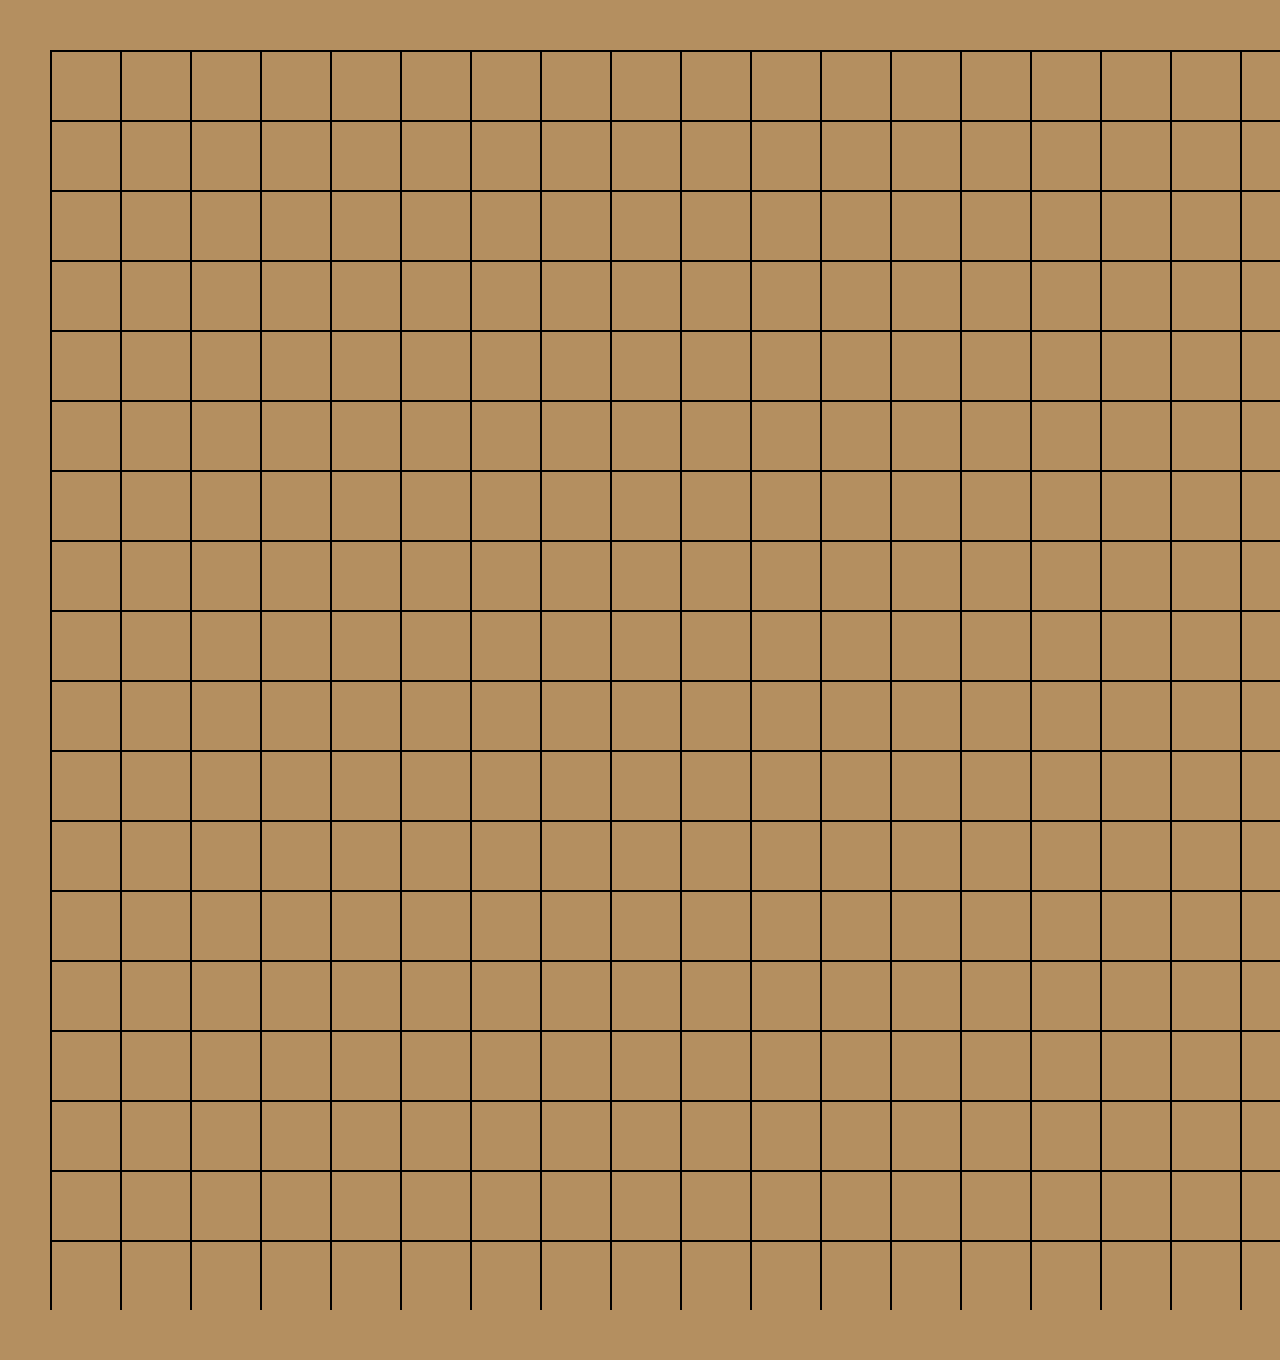
==== d3js/index.html @ feebbb83 "adds d3 test files" ====
<!DOCTYPE html>
<meta charset="utf-8">
<title>Transform Transitions</title>
<style>

body {
  margin: 0;
}

svg {
    padding: 50px; 
}
</style>
<body>
<script src="lib/d3.min.js"></script>
<script>
    var stoneSize = 70;
    var gameSize = 19;
    var width = (gameSize * stoneSize) - stoneSize;
    var bgColor = '#B48F60';

    var svg = d3.select("body").append("svg")
        .attr("width", width)
        .attr("height", width)
        .style({
            background: bgColor 
        });

    svg.selectAll("rect.verticalLines")
        .data(d3.range(gameSize))
      .enter().append("rect")
        .attr('class', 'verticalLines')
        .attr("width", 2)
        .attr("x", function (d) { return d * (width + stoneSize) / gameSize;})
        .attr("height", width)
        .style({
            fill: 'black',
            'stroke-width':0
        });

    svg.selectAll("rect.horizontalLines")
        .data(d3.range(gameSize))
        .enter().append("rect")
        .attr('class', 'horizontalLines')
        .attr("height", 2)
        .attr("y", function (d) { return d * (width + stoneSize) / gameSize;})
        .attr("width", width + 2) 
        .style({
            fill: 'black',
            'stroke-width':0
        });

             

    
    

// svg.selectAll("rect")
//     .data(d3.range(x * y))
//   .enter().append("rect")
//     .attr("transform", translate)
//     .attr("width", z)
//     .attr("height", z)
//     .style("fill", function(d) { return d3.hsl(d % x / x * 360, 1, Math.floor(d / x) / y); })
//     .on("mouseover", mouseover);
//
// function translate(d) {
//   return "translate(" + (d % x) * z + "," + Math.floor(d / x) * z + ")";
// }
//
// function mouseover(d) {
//   this.parentNode.appendChild(this);
//
//   d3.select(this)
//       .style("pointer-events", "none")
//     .transition()
//       .duration(750)
//       .attr("transform", "translate(480,480)scale(23)rotate(180)")
//     .transition()
//       .delay(1500)
//       .attr("transform", "translate(240,240)scale(0)")
//       .style("fill-opacity", 0)
//       .remove();
// }

</script>
</body>
</html>
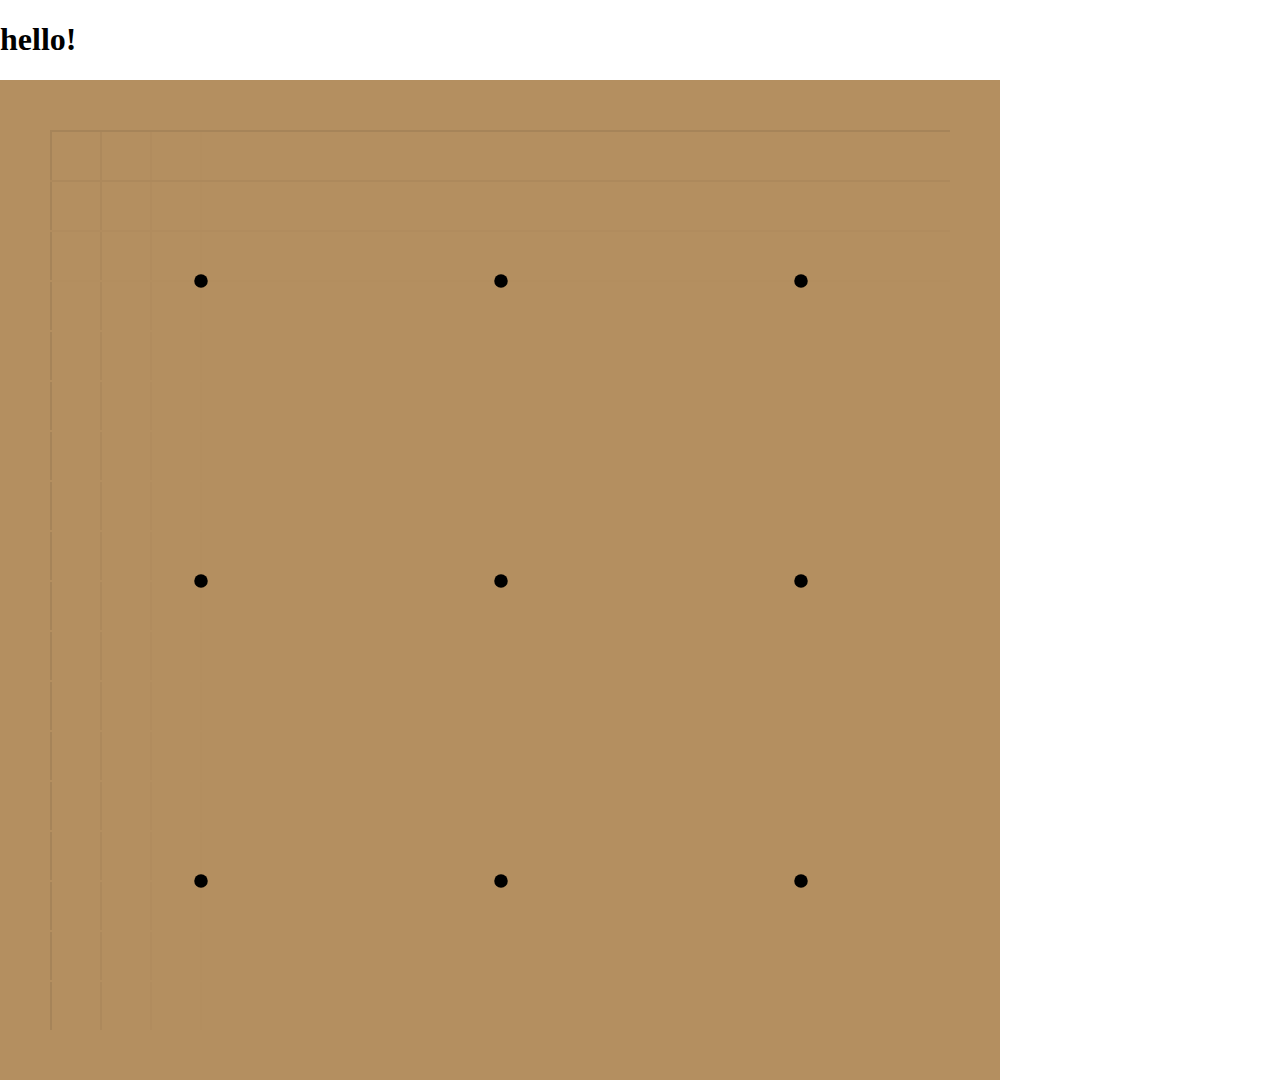
==== commit 108ae170: "more and better animation" ====
--- a/d3js/index.html
+++ b/d3js/index.html
@@ -8,81 +8,12 @@
 }
 
 svg {
-    padding: 50px; 
+/*    padding: 50px; */
 }
 </style>
 <body>
+    <h1>hello!</h1>
 <script src="lib/d3.min.js"></script>
-<script>
-    var stoneSize = 70;
-    var gameSize = 19;
-    var width = (gameSize * stoneSize) - stoneSize;
-    var bgColor = '#B48F60';
-
-    var svg = d3.select("body").append("svg")
-        .attr("width", width)
-        .attr("height", width)
-        .style({
-            background: bgColor 
-        });
-
-    svg.selectAll("rect.verticalLines")
-        .data(d3.range(gameSize))
-      .enter().append("rect")
-        .attr('class', 'verticalLines')
-        .attr("width", 2)
-        .attr("x", function (d) { return d * (width + stoneSize) / gameSize;})
-        .attr("height", width)
-        .style({
-            fill: 'black',
-            'stroke-width':0
-        });
-
-    svg.selectAll("rect.horizontalLines")
-        .data(d3.range(gameSize))
-        .enter().append("rect")
-        .attr('class', 'horizontalLines')
-        .attr("height", 2)
-        .attr("y", function (d) { return d * (width + stoneSize) / gameSize;})
-        .attr("width", width + 2) 
-        .style({
-            fill: 'black',
-            'stroke-width':0
-        });
-
-             
-
-    
-    
-
-// svg.selectAll("rect")
-//     .data(d3.range(x * y))
-//   .enter().append("rect")
-//     .attr("transform", translate)
-//     .attr("width", z)
-//     .attr("height", z)
-//     .style("fill", function(d) { return d3.hsl(d % x / x * 360, 1, Math.floor(d / x) / y); })
-//     .on("mouseover", mouseover);
-//
-// function translate(d) {
-//   return "translate(" + (d % x) * z + "," + Math.floor(d / x) * z + ")";
-// }
-//
-// function mouseover(d) {
-//   this.parentNode.appendChild(this);
-//
-//   d3.select(this)
-//       .style("pointer-events", "none")
-//     .transition()
-//       .duration(750)
-//       .attr("transform", "translate(480,480)scale(23)rotate(180)")
-//     .transition()
-//       .delay(1500)
-//       .attr("transform", "translate(240,240)scale(0)")
-//       .style("fill-opacity", 0)
-//       .remove();
-// }
-
-</script>
+<script src="scripts/boardDrawing.js"> </script>
 </body>
 </html>
